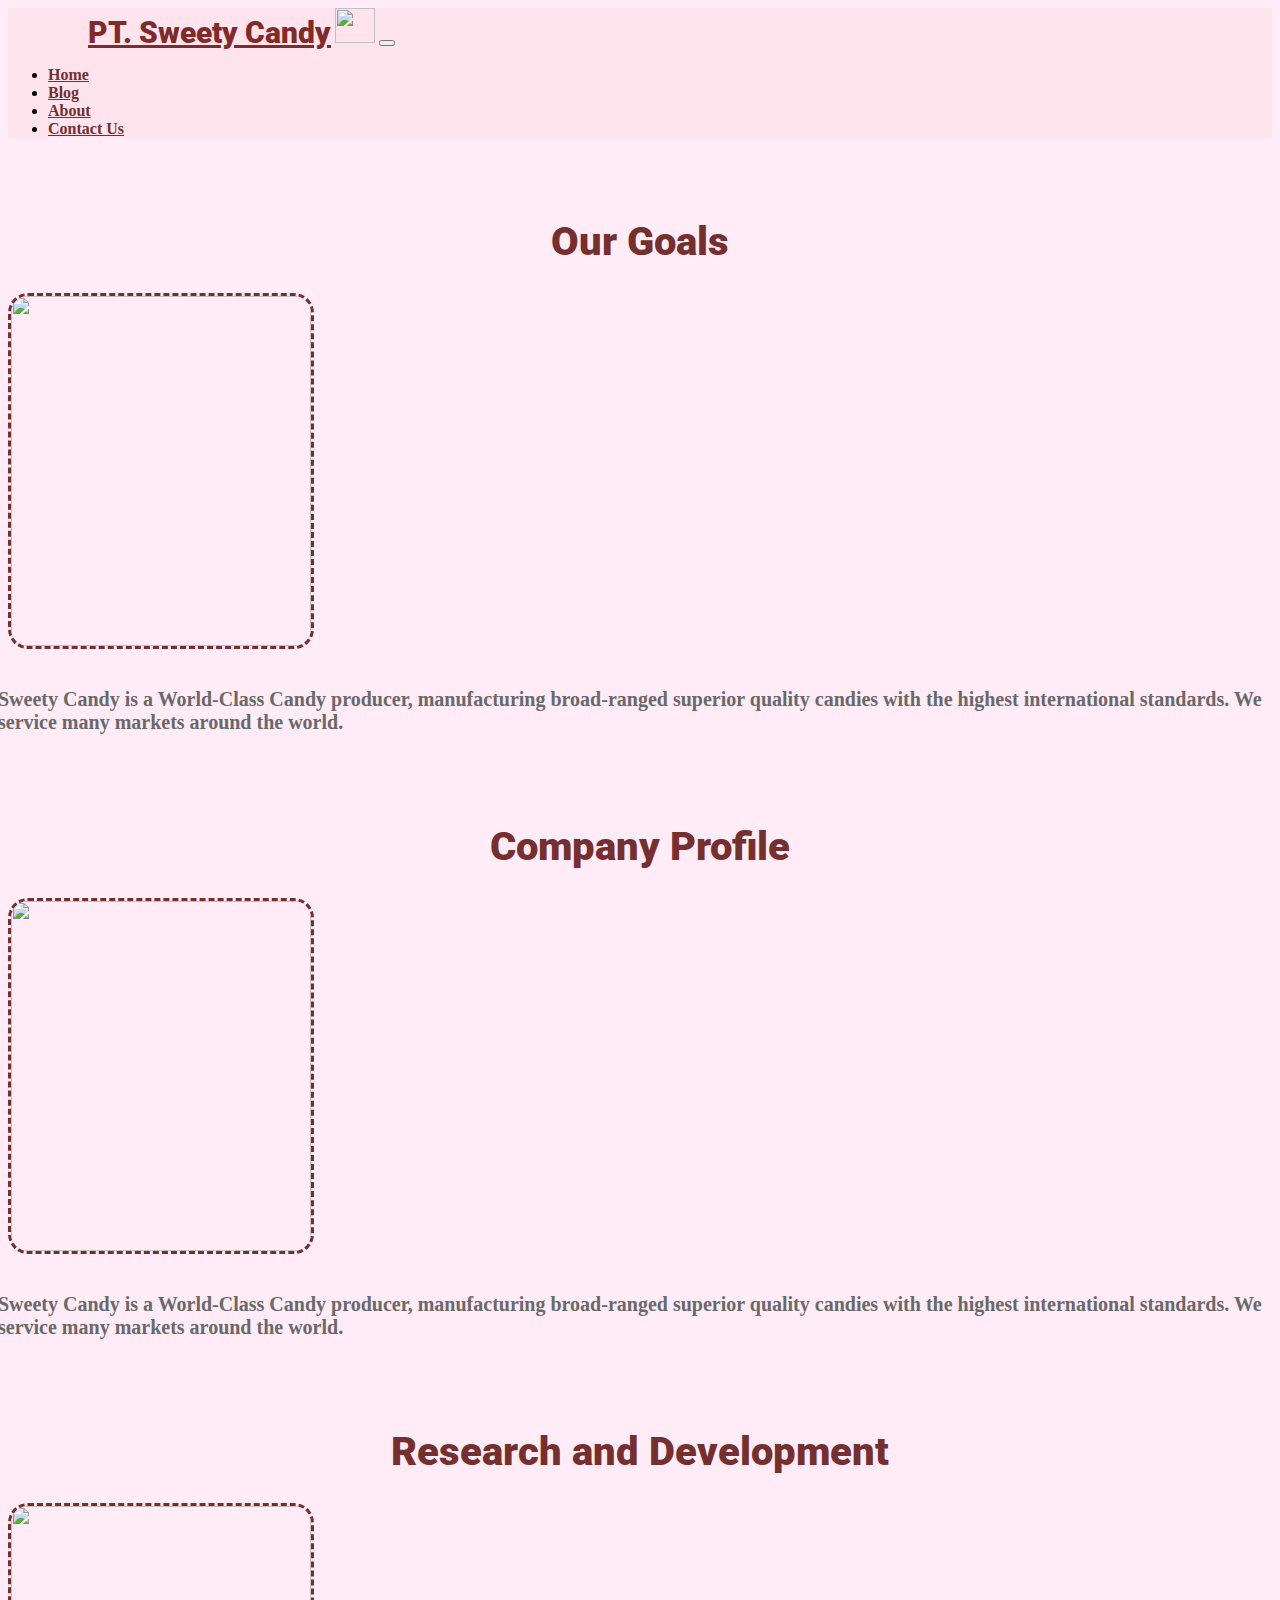
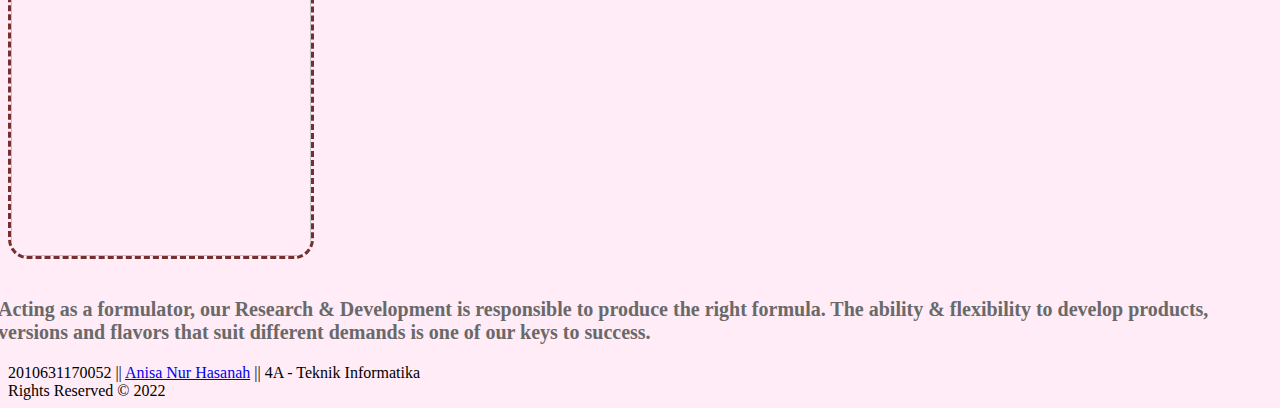
==== About.html @ 2311c8fc "Saya telah menambahkan tugas UTS saya" ====
<!DOCTYPE html>
<html lang="en">
  <head>
    <meta charset="UTF-8" />
    <meta http-equiv="X-UA-Compatible" content="IE=edge" />
    <meta name="viewport" content="width=device-width, initial-scale=1.0" />
    <title>About Us</title>
    <link href="https://cdn.jsdelivr.net/npm/bootstrap@5.0.2/dist/css/bootstrap.min.css" rel="stylesheet" integrity="sha384-EVSTQN3/azprG1Anm3QDgpJLIm9Nao0Yz1ztcQTwFspd3yD65VohhpuuCOmLASjC" crossorigin="anonymous" />
    <link rel="stylesheet" href="style.css" />
    <link rel="icon" href="https://cdn-icons-png.flaticon.com/512/3306/3306613.png" type="image/png" />
    <link href="https://fonts.googleapis.com/css2?family=Roboto&display=swap" rel="stylesheet" />
    <link href="contact me.html" rel="stylesheet"
    

  </head>
  <body>
    <!-- Navbar -->
    <nav class="navbar navbar-expand-lg navbar-light bg-ligh shadow" style="background-color: rgb(255, 228, 237)">
      <div class="container-md">
        <a class="navbar-brand" href="#"><b>PT. Sweety Candy</b></a>
        <img src="https://cdn-icons.flaticon.com/png/512/2608/premium/2608473.png?token=exp=1647976639~hmac=7668e847e4ba51cdc8ac5fc4b93283f6" width="40" height="35" class="d-inline-block align-text-top" />
        <button class="navbar-toggler" type="button" data-bs-toggle="collapse" data-bs-target="#navbarNav" aria-controls="navbarNav" aria-expanded="false" aria-label="Toggle navigation">
          <span class="navbar-toggler-icon"></span>
        </button>
        <div class="collapse navbar-collapse" id="navbarNav">
          <ul class="navbar-nav ms-auto">
            <li class="nav-item">
              <a class="nav-link active" aria-current="page" href="index.html">Home</a>
            </li>
            <li class="nav-item">
              <a class="nav-link" href="Blog.html">Blog</a>
            <li class="nav-item">
              <a class="nav-link" href="about.html">About</a>
            </li>
            </li>
            <li class="nav-item">
              <a class="nav-link" href="contact us.html">Contact Us</a>
            </li>
          </ul>
        </div>
      </div>
    </nav>
    <!-- Akhir Navbar-->

    <!-- container1--->
    <div class="container-fluid container1">
      <div class="container text-center">
        <h2 style="font-size: 40px"><b>Our Goals</b></h2><br>
        <img src="undraw_stepping_up_g6oo.svg" style="height: 350px; width: 300px; margin: auto; border-style: dashed; border-radius: 20px;"><br><br>
        <p style="color: rgb(105, 105, 105); font-size: 20px">
          Sweety Candy is a World-Class Candy producer, manufacturing broad-ranged superior quality candies with the highest international standards. We service many markets around the world.
        </p>
        </p><br><br>
        <h2 style="font-size: 40px"><b>Company Profile</b></h2><br>
        <img src="undraw_profile_details_re_ch9r.svg" style="height: 350px; width: 300px; margin: auto; border-style: dashed; border-radius: 20px;"><br><br>
        <p style="color: rgb(105, 105, 105); font-size: 20px">
          Sweety Candy is a World-Class Candy producer, manufacturing broad-ranged superior quality candies with the highest international standards. We service many markets around the world.
        </p>
        </p><br><br>
        <h2 style="font-size: 40px"><b>Research and Development</b></h2><br>
        <img src="undraw_web_search_re_efla.svg" style="height: 350px; width: 300px; margin: auto; border-style: dashed; border-radius: 20px;"><br><br>
        <p style="color: rgb(105, 105, 105); font-size: 20px">
          Acting as a formulator, our Research & Development is responsible to produce the right formula. The ability & flexibility to develop products, versions and flavors that suit different demands is one of our keys to success.
        </p>
      </div>
    </div>
    <!-- Akhir container1-->

    <!--bottom-->
  <section class="bottom">
    <div class="container text-center pt-5 pb-5">
      <div class="credits">
      2010631170052 || <a href="https://www.instagram.com/anisaaa_hsnh/">Anisa Nur Hasanah</a> || 4A - Teknik Informatika  <br>
      Rights Reserved &copy; 2022</br>
      </div>
    </div>
  </section>
  <!--Akhir Bottom-->

    <!-- Option 1: Bootstrap Bundle with Popper -->
    <script src="https://cdn.jsdelivr.net/npm/bootstrap@5.0.2/dist/js/bootstrap.bundle.min.js" integrity="sha384-MrcW6ZMFYlzcLA8Nl+NtUVF0sA7MsXsP1UyJoMp4YLEuNSfAP+JcXn/tWtIaxVXM" crossorigin="anonymous"></script>
  </body>
</html>
---- style.css ----
body {
  background-color: #ffecf7;
}

.banner {
  background: url("https://th.bing.com/th/id/R.367b45899f53d0910afedb5381cf8058?rik=qlEeyswKMR9BPg&riu=http%3a%2f%2feskipaper.com%2fimages%2ffood-marshmallows-sweet-pink-1.jpg&ehk=ajK1qY5HOysw1Gc8OPgzWXthk%2bANxgm6qsd0BV59iZg%3d&risl=&pid=ImgRaw&r=0")
    no-repeat center center;
  background-size: cover;
  padding-top: 10%;
  padding-bottom: 20%;
  color: white;
  text-shadow: 10px 10px 10px rgb(20, 20, 20);
}

.banner h2,
h4 {
  margin-top: 70px;
  font-weight: 30px;
}

.nav-link {
  margin-right: 20px;
  color: #752f2f;
  font-weight: bold;
}

.container1 {
  color: #752f2f;
  margin-top: 80px;
}

.accordion-button {
  color: rgb(202, 80, 141);
}
.nav-link:hover {
  color: rgb(238, 168, 168);
}

.navbar-brand {
  color: #802a2a;
  font-family: "Roboto";
  font-weight: bold;
  font-size: 30px;
  padding-left: 80px;
  padding-top: 10px;
}

.about {
  font-family: "Roboto";
}

.about h2 {
  margin-top: 60px;
}
.about p {
  margin-bottom: 200px;
  text-align: center;
}

.kartu {
  margin-top: 50px;
}

.kartu h2 {
  color: #802a2a;
  text-shadow: 8px 8px 8px rgb(255, 223, 223);
  font-weight: bold;
  font-size: 30px;
}

.card {
  width: 50px;
  margin: 20px 30px;
  height: 450px;
  border-style: outset;
  box-shadow: 9px 9px 9px rgba(189, 36, 120, 0.623);
  background-color: whitesmoke;
}

.card img:hover {
  filter: brightness(50%);
}

.card a {
  color: #ffffff;
  font-weight: bold;
}

.card img {
  width: 248px;
  height: 150px;
  margin-left: -12px;
  background-size: cover;
}

.card h5,
p {
  margin-left: -10px;
  font-weight: bold;
}

.btn {
  margin-left: -10px;
  margin-top: 50px;
  background-color: rgb(204, 67, 67);
}
.formulir p,
h2 {
  margin-left: 0px;
  margin-bottom: 10px;
  font-family: "Roboto";
  text-align: center;
}
.formulir h2 {
  margin-top: 80px;
  font-weight: 50px;
}

.formulir p {
  margin-bottom: 20px;
}

.formulir button {
  margin-top: 10px;
  margin-bottom: 50px;
  margin-left: 0px;
  color: #ffffff;
  font-weight: bold;
}

label {
  font-weight: bold;
}

.carousel-inner {
  height: 620px;
}
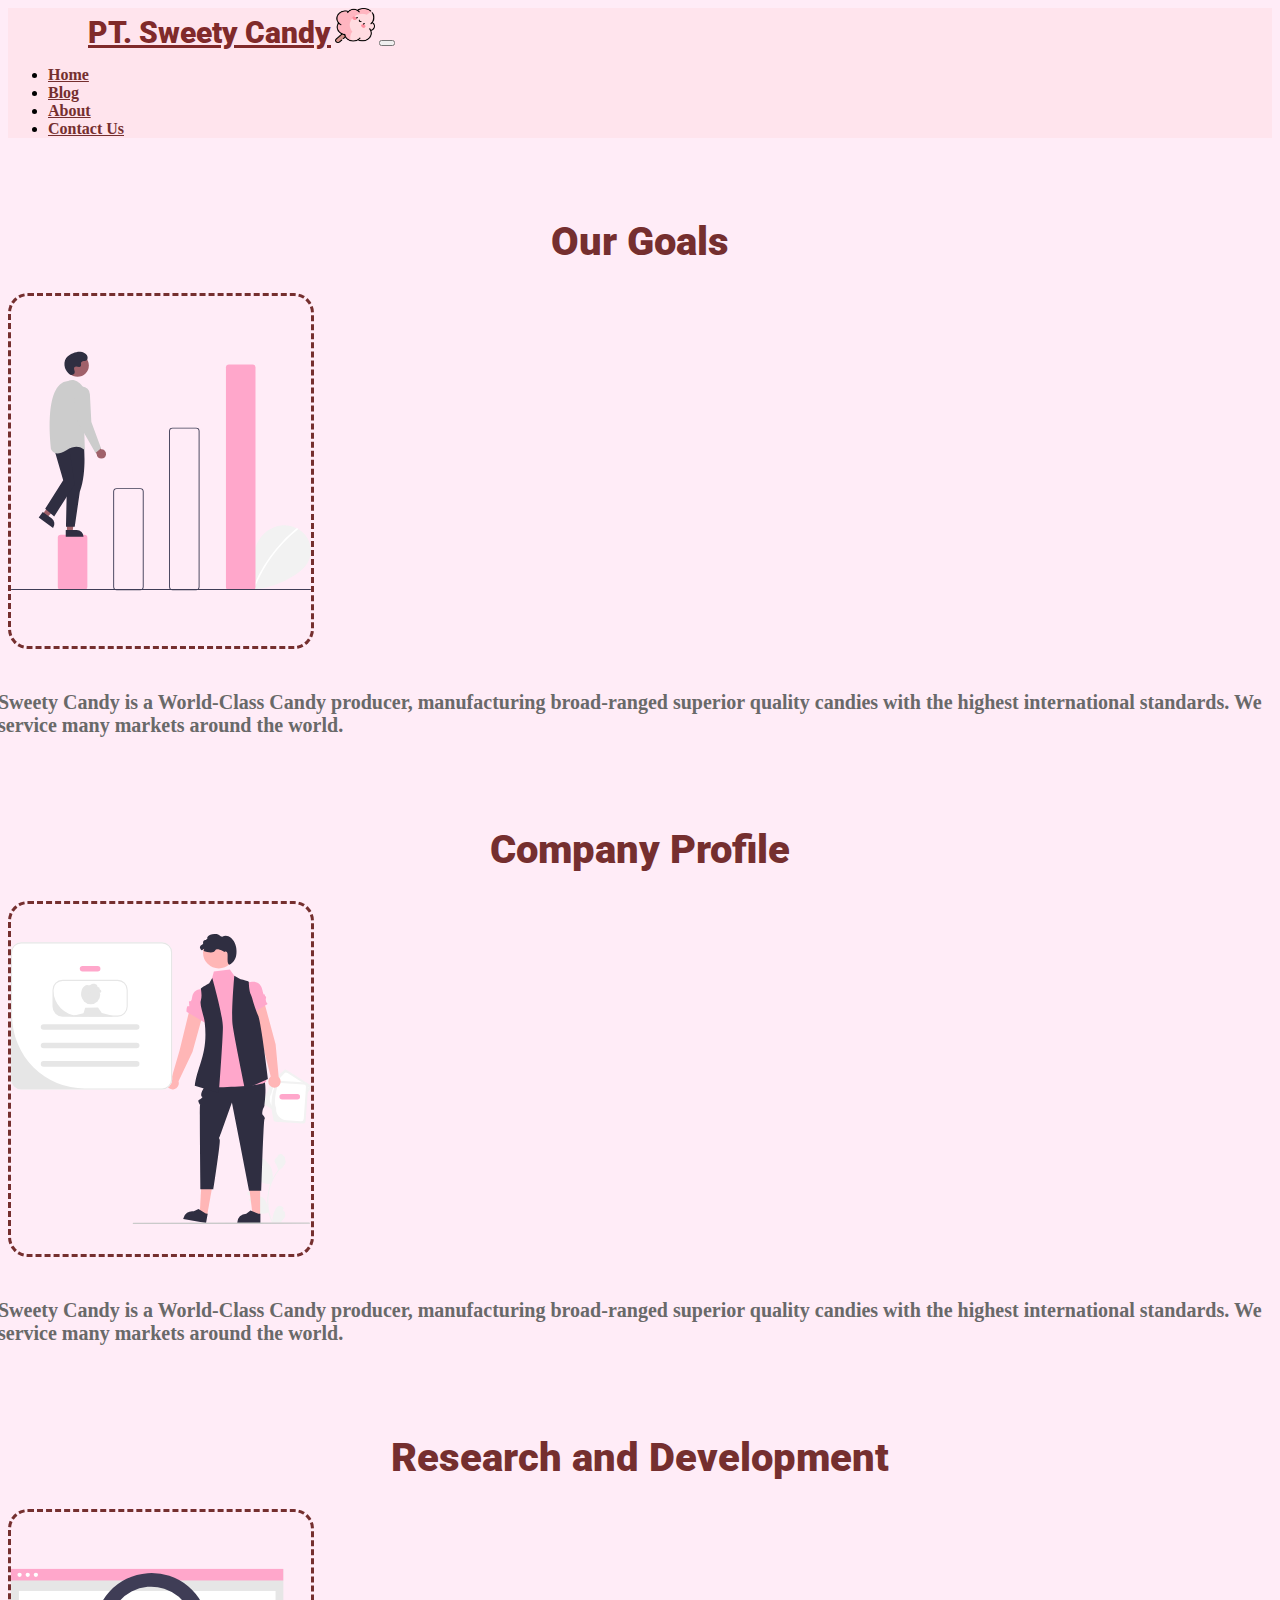
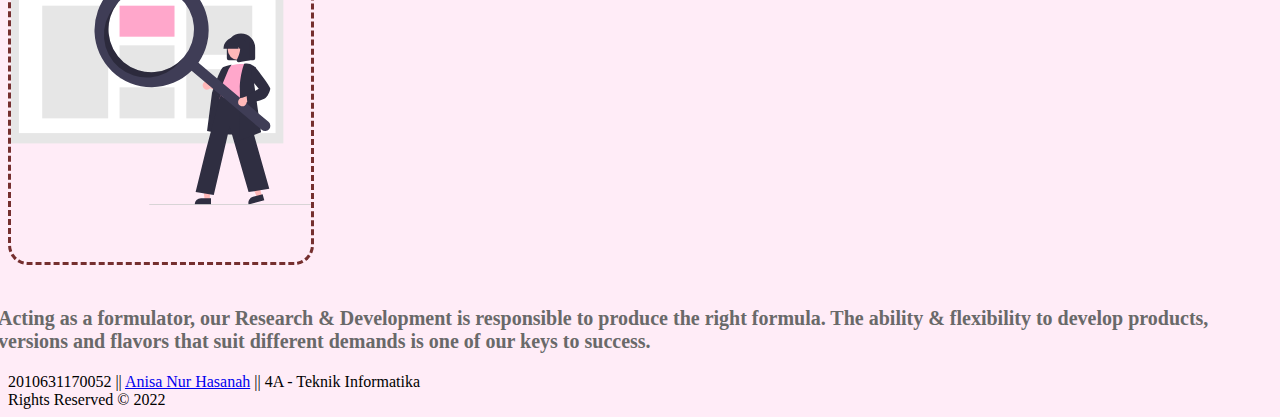
==== commit ae3f6233: "Saya telah menambahkan tugas UTS saya" ====
--- a/About.html
+++ b/About.html
@@ -7,7 +7,7 @@
     <title>About Us</title>
     <link href="https://cdn.jsdelivr.net/npm/bootstrap@5.0.2/dist/css/bootstrap.min.css" rel="stylesheet" integrity="sha384-EVSTQN3/azprG1Anm3QDgpJLIm9Nao0Yz1ztcQTwFspd3yD65VohhpuuCOmLASjC" crossorigin="anonymous" />
     <link rel="stylesheet" href="style.css" />
-    <link rel="icon" href="https://cdn-icons-png.flaticon.com/512/3306/3306613.png" type="image/png" />
+    <link rel="icon" href="image/cotton-candy.png" type="image/png" />
     <link href="https://fonts.googleapis.com/css2?family=Roboto&display=swap" rel="stylesheet" />
     <link href="contact me.html" rel="stylesheet"
     
@@ -18,7 +18,7 @@
     <nav class="navbar navbar-expand-lg navbar-light bg-ligh shadow" style="background-color: rgb(255, 228, 237)">
       <div class="container-md">
         <a class="navbar-brand" href="#"><b>PT. Sweety Candy</b></a>
-        <img src="https://cdn-icons.flaticon.com/png/512/2608/premium/2608473.png?token=exp=1647976639~hmac=7668e847e4ba51cdc8ac5fc4b93283f6" width="40" height="35" class="d-inline-block align-text-top" />
+        <img src="image/cotton-candy.png" width="40" height="35" class="d-inline-block align-text-top" />
         <button class="navbar-toggler" type="button" data-bs-toggle="collapse" data-bs-target="#navbarNav" aria-controls="navbarNav" aria-expanded="false" aria-label="Toggle navigation">
           <span class="navbar-toggler-icon"></span>
         </button>
@@ -30,7 +30,7 @@
             <li class="nav-item">
               <a class="nav-link" href="Blog.html">Blog</a>
             <li class="nav-item">
-              <a class="nav-link" href="about.html">About</a>
+              <a class="nav-link" href="About.html">About</a>
             </li>
             </li>
             <li class="nav-item">
@@ -46,19 +46,19 @@
     <div class="container-fluid container1">
       <div class="container text-center">
         <h2 style="font-size: 40px"><b>Our Goals</b></h2><br>
-        <img src="undraw_stepping_up_g6oo.svg" style="height: 350px; width: 300px; margin: auto; border-style: dashed; border-radius: 20px;"><br><br>
+        <img src="image/undraw_stepping_up_g6oo.svg" style="height: 350px; width: 300px; margin: auto; border-style: dashed; border-radius: 20px;"><br><br>
         <p style="color: rgb(105, 105, 105); font-size: 20px">
           Sweety Candy is a World-Class Candy producer, manufacturing broad-ranged superior quality candies with the highest international standards. We service many markets around the world.
         </p>
         </p><br><br>
         <h2 style="font-size: 40px"><b>Company Profile</b></h2><br>
-        <img src="undraw_profile_details_re_ch9r.svg" style="height: 350px; width: 300px; margin: auto; border-style: dashed; border-radius: 20px;"><br><br>
+        <img src="image/undraw_profile_details_re_ch9r.svg" style="height: 350px; width: 300px; margin: auto; border-style: dashed; border-radius: 20px;"><br><br>
         <p style="color: rgb(105, 105, 105); font-size: 20px">
           Sweety Candy is a World-Class Candy producer, manufacturing broad-ranged superior quality candies with the highest international standards. We service many markets around the world.
         </p>
         </p><br><br>
         <h2 style="font-size: 40px"><b>Research and Development</b></h2><br>
-        <img src="undraw_web_search_re_efla.svg" style="height: 350px; width: 300px; margin: auto; border-style: dashed; border-radius: 20px;"><br><br>
+        <img src="image/undraw_web_search_re_efla.svg" style="height: 350px; width: 300px; margin: auto; border-style: dashed; border-radius: 20px;"><br><br>
         <p style="color: rgb(105, 105, 105); font-size: 20px">
           Acting as a formulator, our Research & Development is responsible to produce the right formula. The ability & flexibility to develop products, versions and flavors that suit different demands is one of our keys to success.
         </p>
